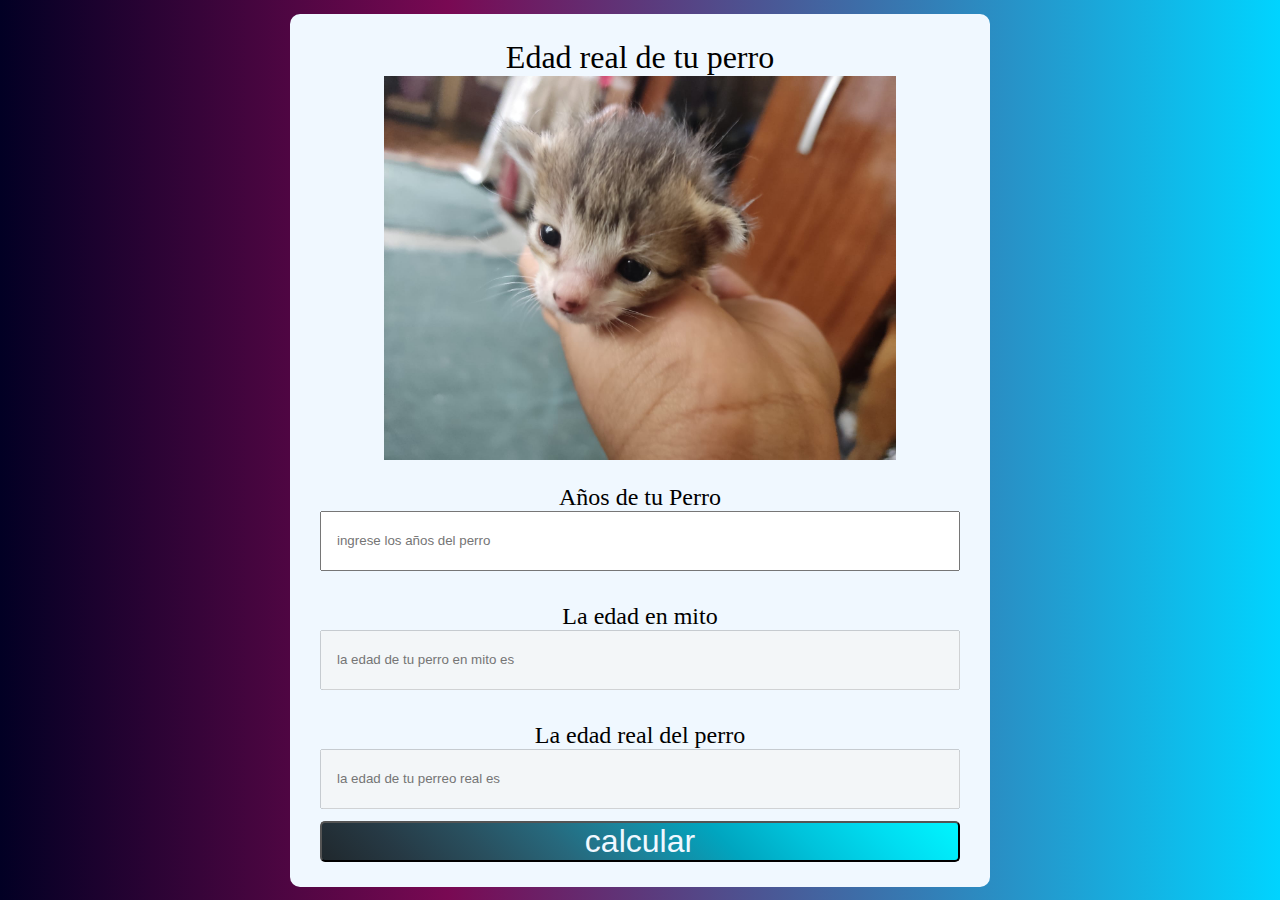
==== paginas/edadperro.html @ 851d1e11 "cambios" ====
<!DOCTYPE html>
<html>
<head>
    <meta name="viewport" content="width=device-">
    <title>Edad real del perro</title>
    <link rel="stylesheet" type="text/css" href="css/estilo.css">
    <script type="text/javascript" src="js/java.js"> </script>
</head>
<body>
    <main class="cont">
        <section class="contenedor">
            <div class="titulo">
                Edad real de tu perro
            </div>
            <div class="imagen">
                <img src="img/gatito.jpeg">
                 </div>
            <form>
                <div class="caja">
                    <div class="box">
                        <span class="detalle">Años de tu Perro</span>
                        <input type="text" id="años" name="años" placeholder="ingrese los años del perro"required>
                    </div>
                    <div class="box">
                        <span class="detalle">La edad en mito</span>
                        <input type="number" disabled="disabled" id="edad-falsa" placeholder="la edad de tu perro en mito es"required>
                    </div>
                    <div class="box">
                        <span class="detalle">La edad real del perro</span>
                        <input type="number" disabled="disabled" id="edad-real" placeholder="la edad de tu perreo real es"required>
                    </div>
                    <div class="boton">
                        <input type="button" id="calcular" value="calcular" onclick="capturar()">
                    </div>
                </div>       
            </form>
        </section>
    </main>

    
</body>
</html>
---- paginas/css/estilo.css ----
*{
    padding: 0;
    margin: 0;
    text-decoration: none;
    list-style: none;
    box-sizing: border-box;
    }

    body{
        background: rgb(2,0,36);
        background: linear-gradient(90deg, rgba(2,0,36,1) 0%, rgba(121,9,83,1) 35%, rgba(0,212,255,1) 100%);

        font-size: 16;

    }
    main{
        padding:10px ;
        display: flex;
        height: 100vh;
        width: 100%;
        justify-content: center;
        align-items: center;
    }
    .contenedor{
        padding: 25px 30px;
        text-align: center;
        max-width: 700px;
        width: 100%;
        background-color: aliceblue;
        border-radius: 10px;
    }
    .contenedor .titulo{
        font-size:2em;

    }
    .contenedor .imagen img{
        width: 80%;
        height: 80%;

    }
    .caja{
        display: flex;
        flex-direction: column;
        justify-content: space-between;

    }
    .caja .box {
        margin:  20px 0 12px 0;
    }
    .caja .box span{
        font-size:1.5em;
    }
    .caja .box input{
        width: 100%;
        height: 60px;
        padding-left: 15px;
        }
    .caja .boton input{
        font-size: 2em;
        width: 100%;
        height: 100%;
        outline: none;
        border-radius: 5px;
        color: aliceblue;
        background-image: linear-gradient(225deg, #00f5ff 0, #00ddf1 12.5%, #00c3db 25%, #00a5bf 37.5%, #1a869e 50%, #27687c 62.5%, #294f5e 75%, #263944 87.5%, #20282d 100%);
    }
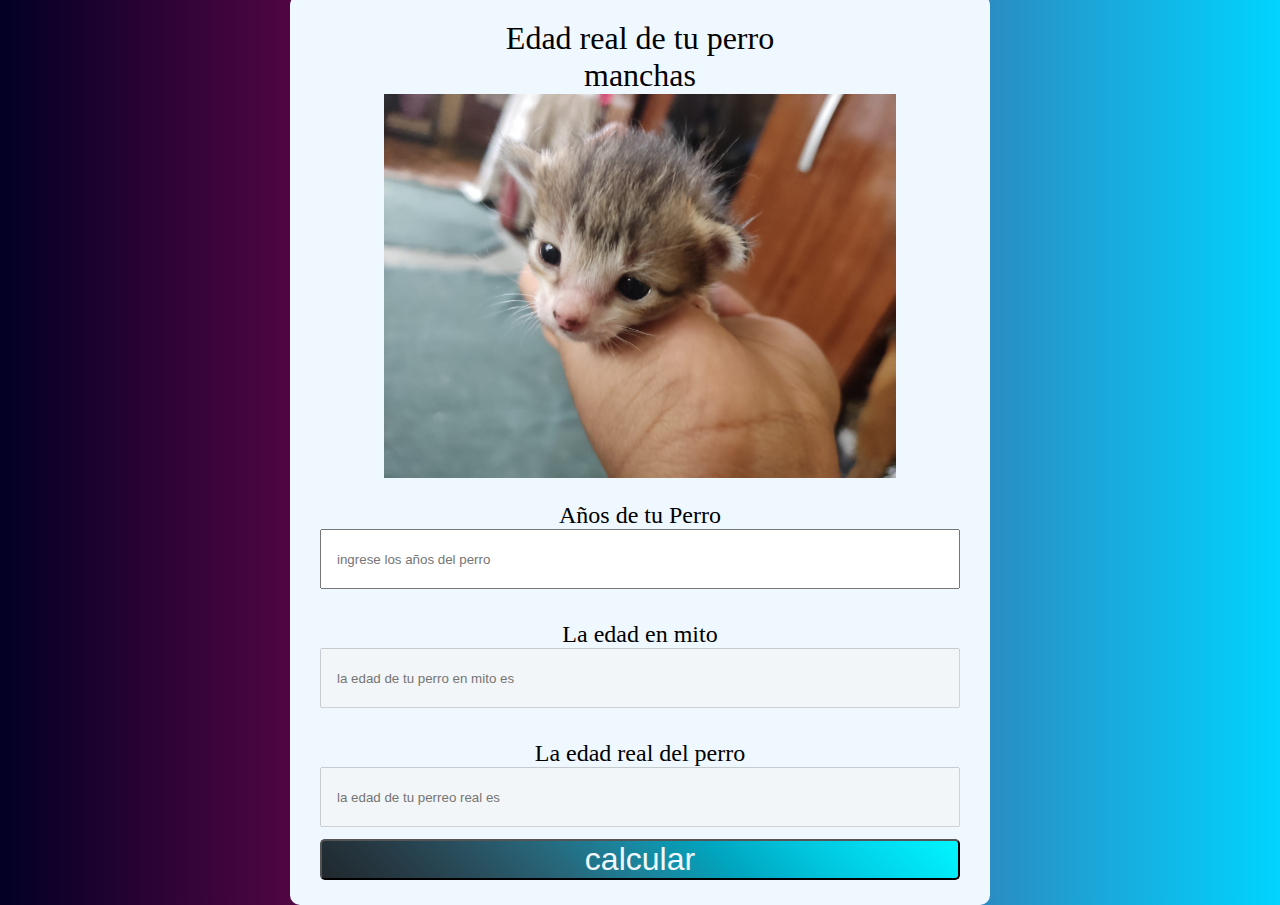
==== commit 77f4fd0c: "modificado ultimo" ====
--- a/paginas/edadperro.html
+++ b/paginas/edadperro.html
@@ -10,7 +10,9 @@
     <main class="cont">
         <section class="contenedor">
             <div class="titulo">
-                Edad real de tu perro
+                Edad real de tu perro 
+                <br>
+                manchas
             </div>
             <div class="imagen">
                 <img src="img/gatito.jpeg">
@@ -26,7 +28,7 @@
                         <input type="number" disabled="disabled" id="edad-falsa" placeholder="la edad de tu perro en mito es"required>
                     </div>
                     <div class="box">
-                        <span class="detalle">La edad real del perro</span>
+                        <span class="detalle">La edad real del perro </span>
                         <input type="number" disabled="disabled" id="edad-real" placeholder="la edad de tu perreo real es"required>
                     </div>
                     <div class="boton">
